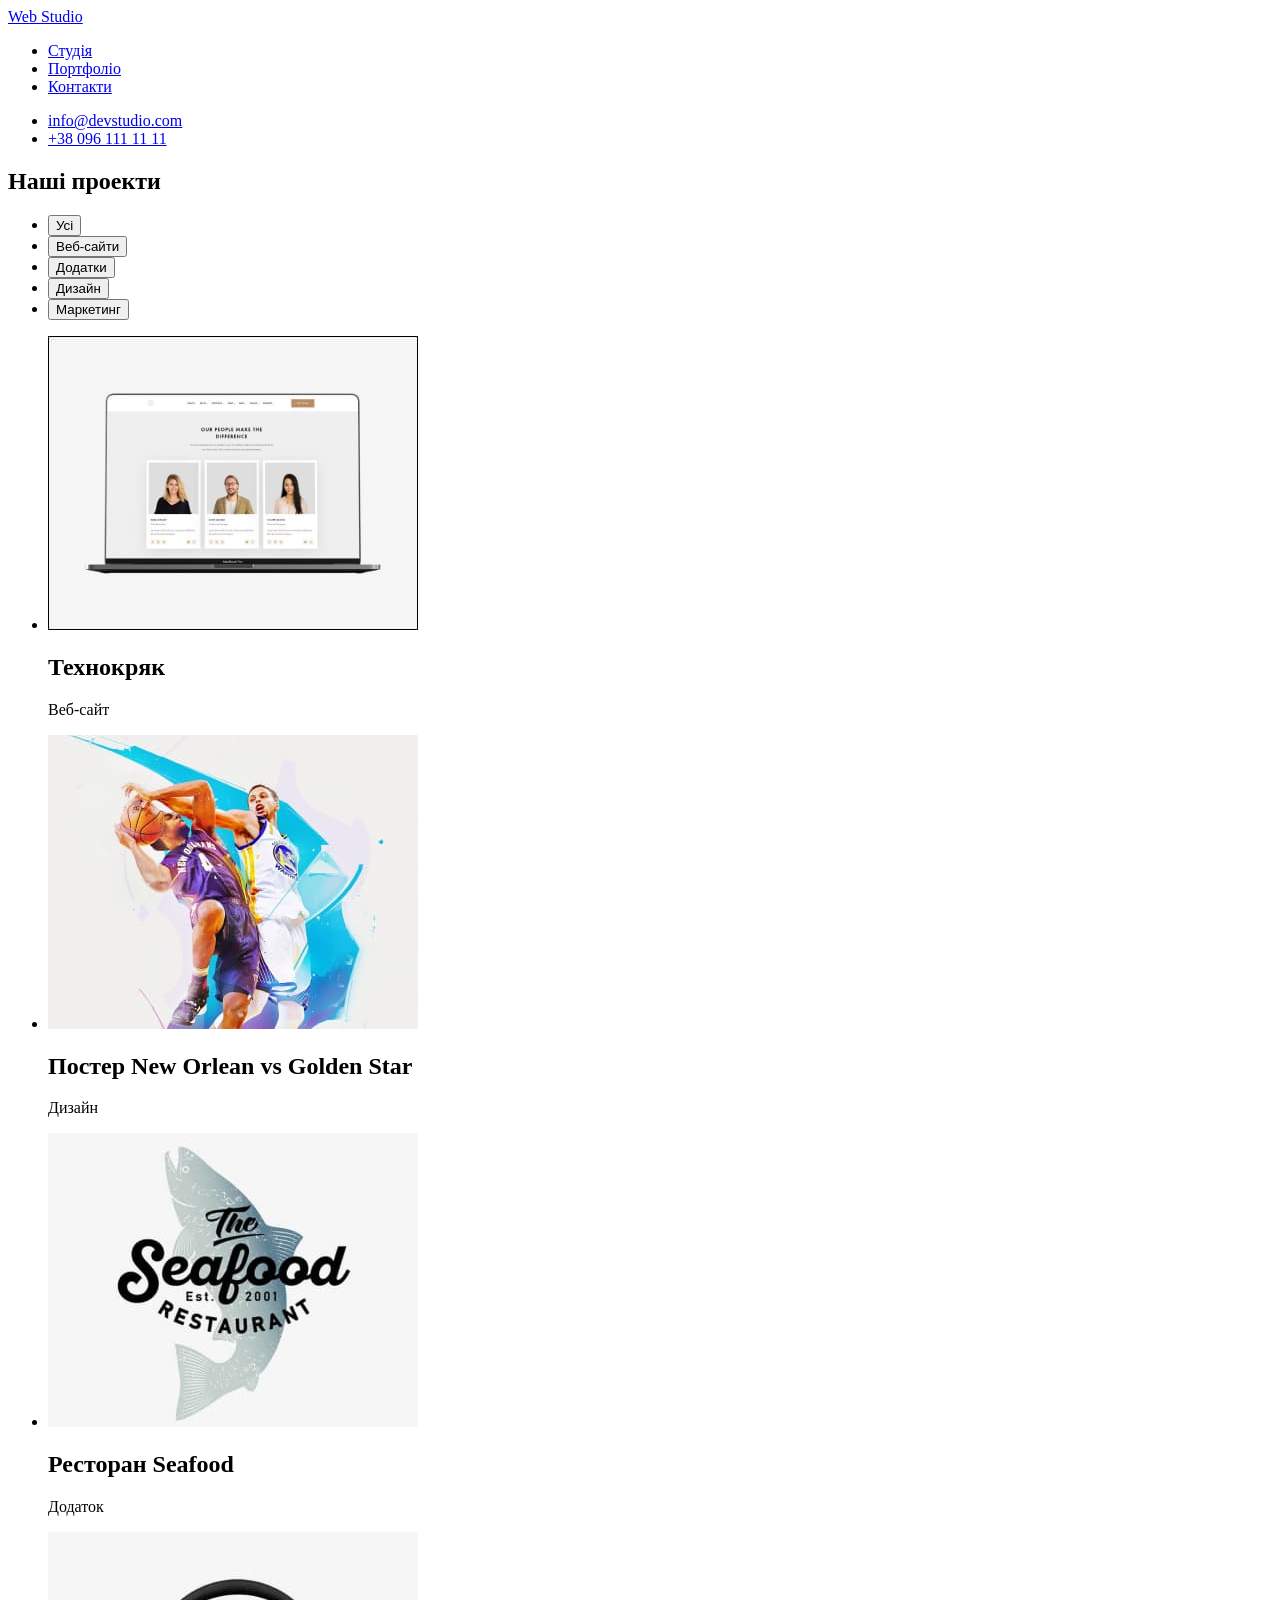
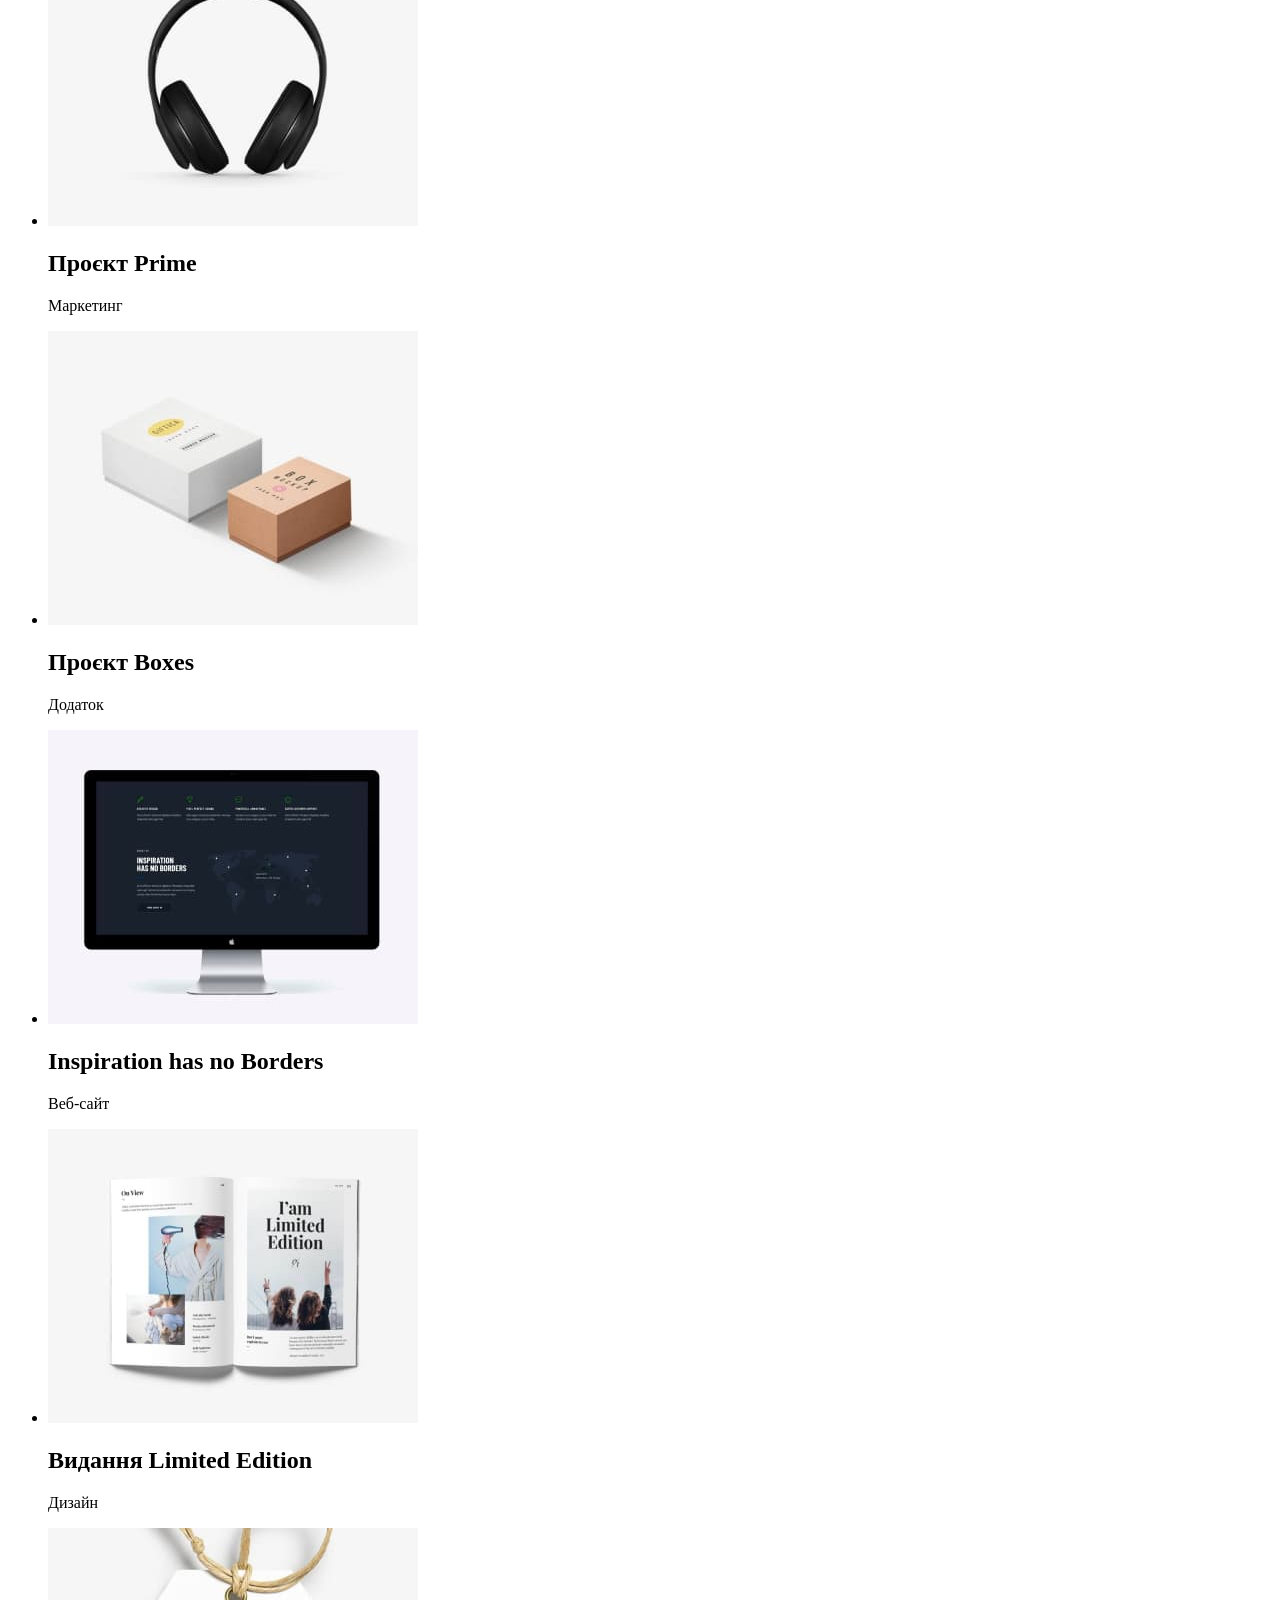
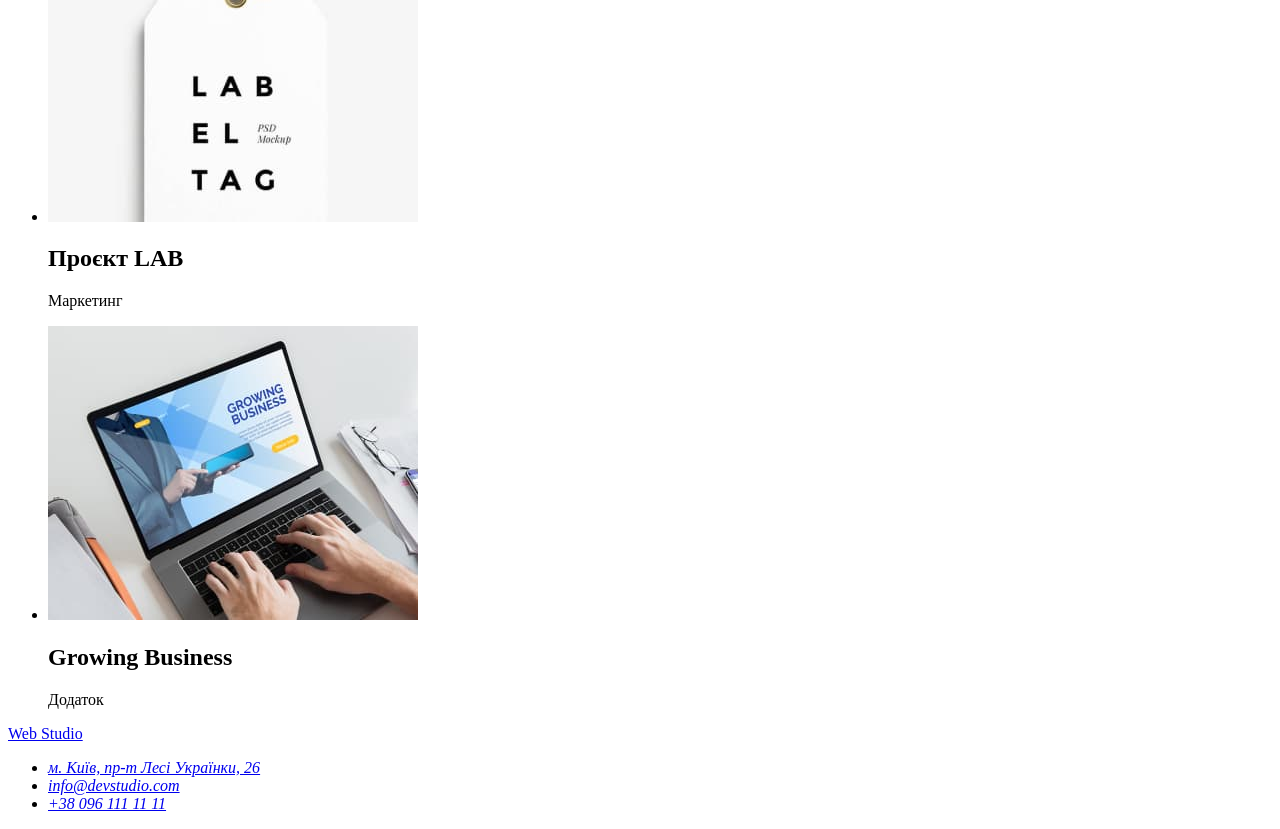
==== portfolio.html @ c1de17df "Create portfolio.html" ====
<!DOCTYPE html>
<html lang="uk">
  <head>
    <meta charset="UTF-8" />
    <meta http-equiv="X-UA-Compatible" content="IE=edge" />
    <meta name="viewport" content="width=device-width, initial-scale=1.0" />
    <title>Document</title>
  </head>
    <body>
    <header>
      <nav>
        <a href="#">Web Studio</a>
        <ul>
          <li><a href="#">Студія</a></li>
          <li><a href="#">Портфоліо</a></li>
          <li><a href="#">Контакти</a></li>
        </ul>
      </nav>
      <ul>
        <li><a href="mailto:info@devstudio.com">info@devstudio.com</a></li>
        <li><a href="tel:+380961111111">+38 096 111 11 11</a></li>
      </ul>
    </header>
    <main>
        <section>
            <h1>Наші проекти</h1>
            <ul>
                <li><button type="button">Усі</button></li>
                <li><button type="button">Веб-сайти</button></li>
                <li><button type="button">Додатки</button></li>
                <li><button type="button">Дизайн</button></li>
                <li><button type="button">Маркетинг</button></li>
            </ul>
            <ul>
                <li>
                  <img 
                    src="./images/project1.jpg" 
                    alt="Ноутбук, на екрані якого три фотографії, дві жінки і один чоловік."
                    width="370"
                  />
                  <h2>Технокряк</h2>
                  <p>Веб-сайт</p>
                </li>
                <li>
                  <img 
                    src="./images/project2.jpg" 
                    alt="Двоє чоловіків, що грають в баскетбол"
                    width="370"
                  />
                  <h2>Постер New Orlean vs Golden Star</h2>
                  <p>Дизайн</p>
                </li>
                <li>
                  <img 
                    src="./images/project3.jpg" 
                    alt="Логотип ресторану у вигляді його назви на фоні зображення риби." 
                    width="370"
                  />
                  <h2>Ресторан Seafood</h2>
                  <p>Додаток</p>
                </li>
                <li>
                  <img 
                    src="./images/project4.jpg" 
                    alt="Великі чорні навушники" 
                    width="370"
                  />
                  <h2>Проєкт Prime</h2>
                  <p>Маркетинг</p>
                </li>
                <li>
                  <img 
                    src="./images/project5.jpg" 
                    alt="Біла та свіло-коричнева коробки." 
                    width="370"
                  />
                  <h2>Проєкт Boxes</h2>
                  <p>Додаток</p>
                </li>
                <li>
                  <img 
                    src="./images/project6.jpg" 
                    alt="Екран комп'ютера, де на чорному фоні білий текст та карта світу." 
                    width="370"
                  />
                  <h2>Inspiration has no Borders</h2>
                  <p>Веб-сайт</p>
                </li>
                <li>
                  <img 
                    src="./images/project7.jpg" 
                    alt="Розгорнутий журнал із зображеннями жінок." 
                    width="370"
                  />
                  <h2>Видання Limited Edition</h2>
                  <p>Дизайн</p>
                </li>
                <li>
                  <img 
                    src="./images/project8.jpg" 
                    alt="Бірка білого кольору из великими чорними літерами на ній." 
                    width="370"
                  />
                  <h2>Проєкт LAB</h2>
                  <p>Маркетинг</p>
                </li>
                <li>
                  <img
                    src="./images/project9.jpg" 
                    alt="Ноутбук, на клавіатурі якого лежать руки, а на екерані людина тримає в руках планшет." 
                    width="370"
                  />
                  <h2>Growing Business</h2>
                  <p>Додаток</p>
                </li>
            </ul>
        </section>   
    </main>
    <footer>
      <a href="#">Web Studio</a>
      <address>
        <ul>
          <li>
            <a
              href="https://goo.gl/maps/CPtrU1FHBa2aNyZL9"
              target="_blank"
              rel="noopener noreferrer nofollow"
              >м. Київ, пр-т Лесі Українки, 26</a
            >
          </li>
          <li><a href="mailto:info@devstudio.com">info@devstudio.com</a></li>
          <li><a href="tel:+380961111111">+38 096 111 11 11</a></li>
        </ul>
      </address>
    </footer>       
</html>
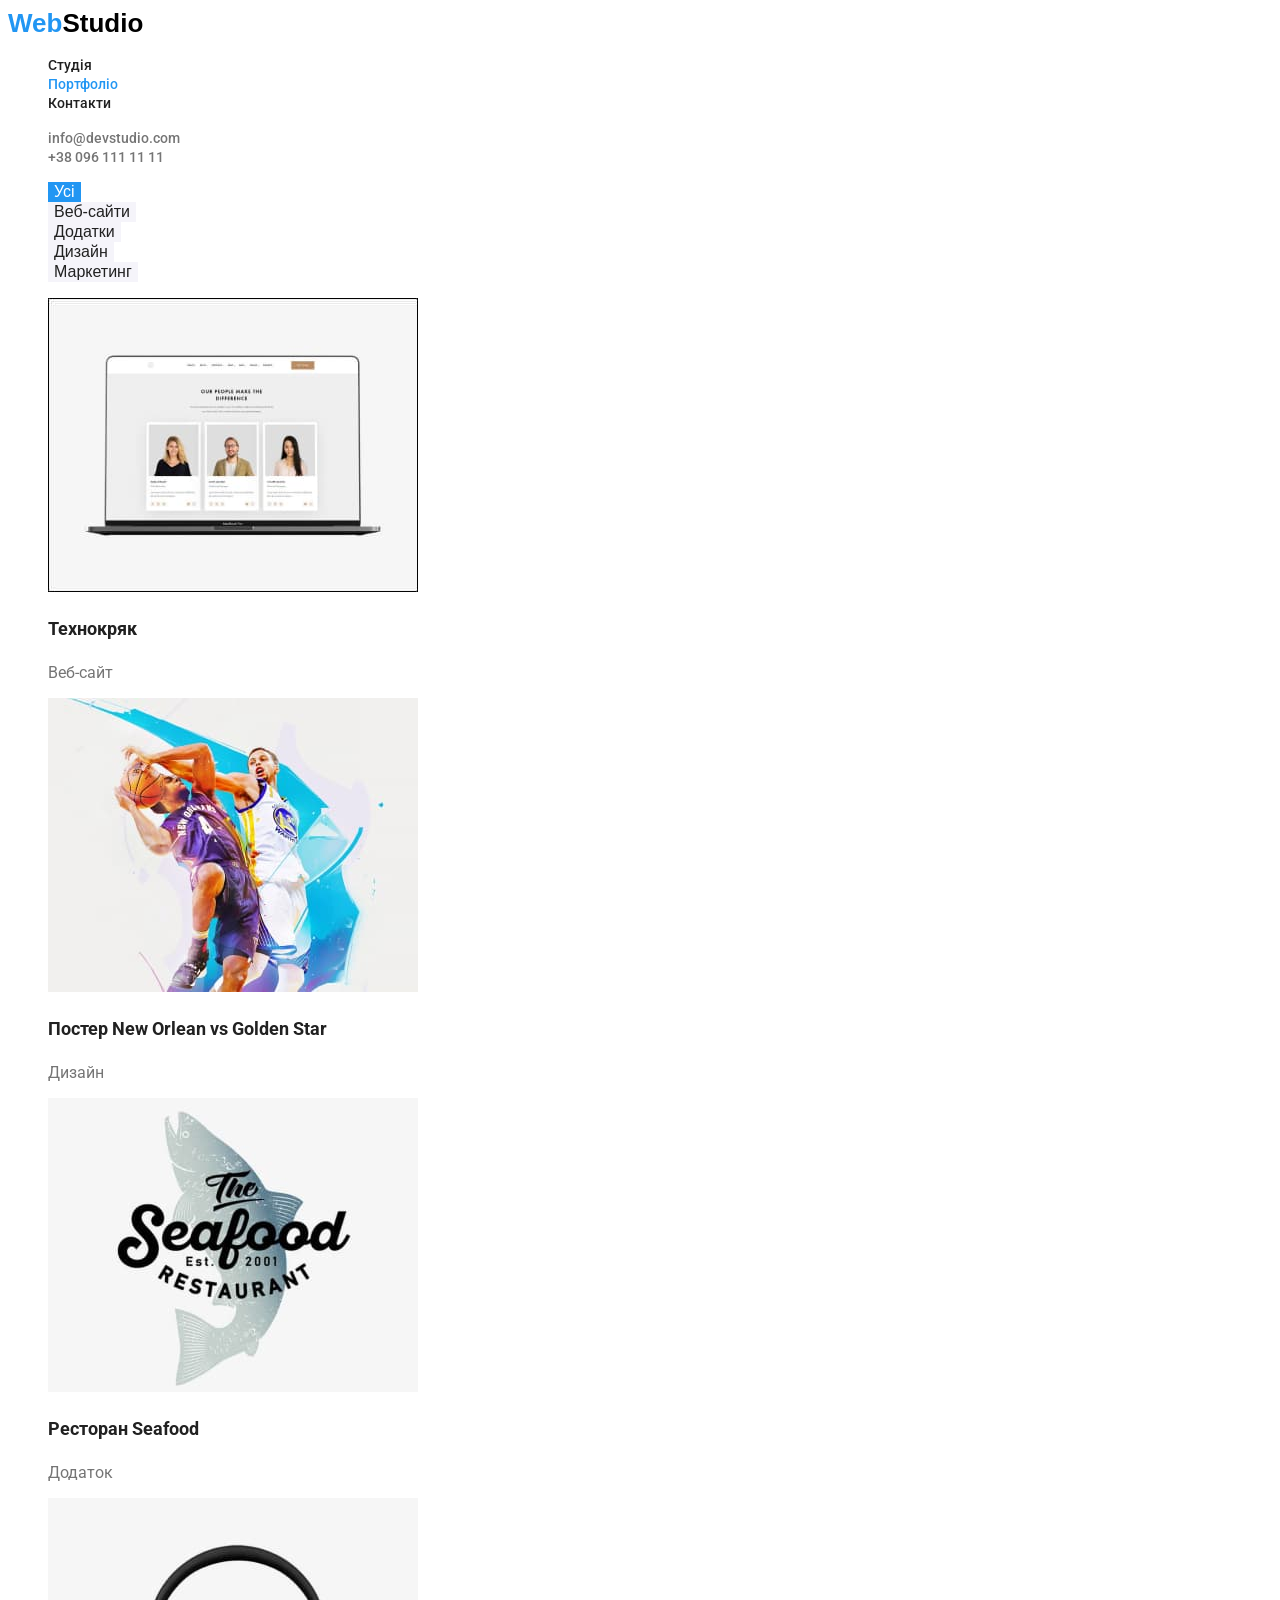
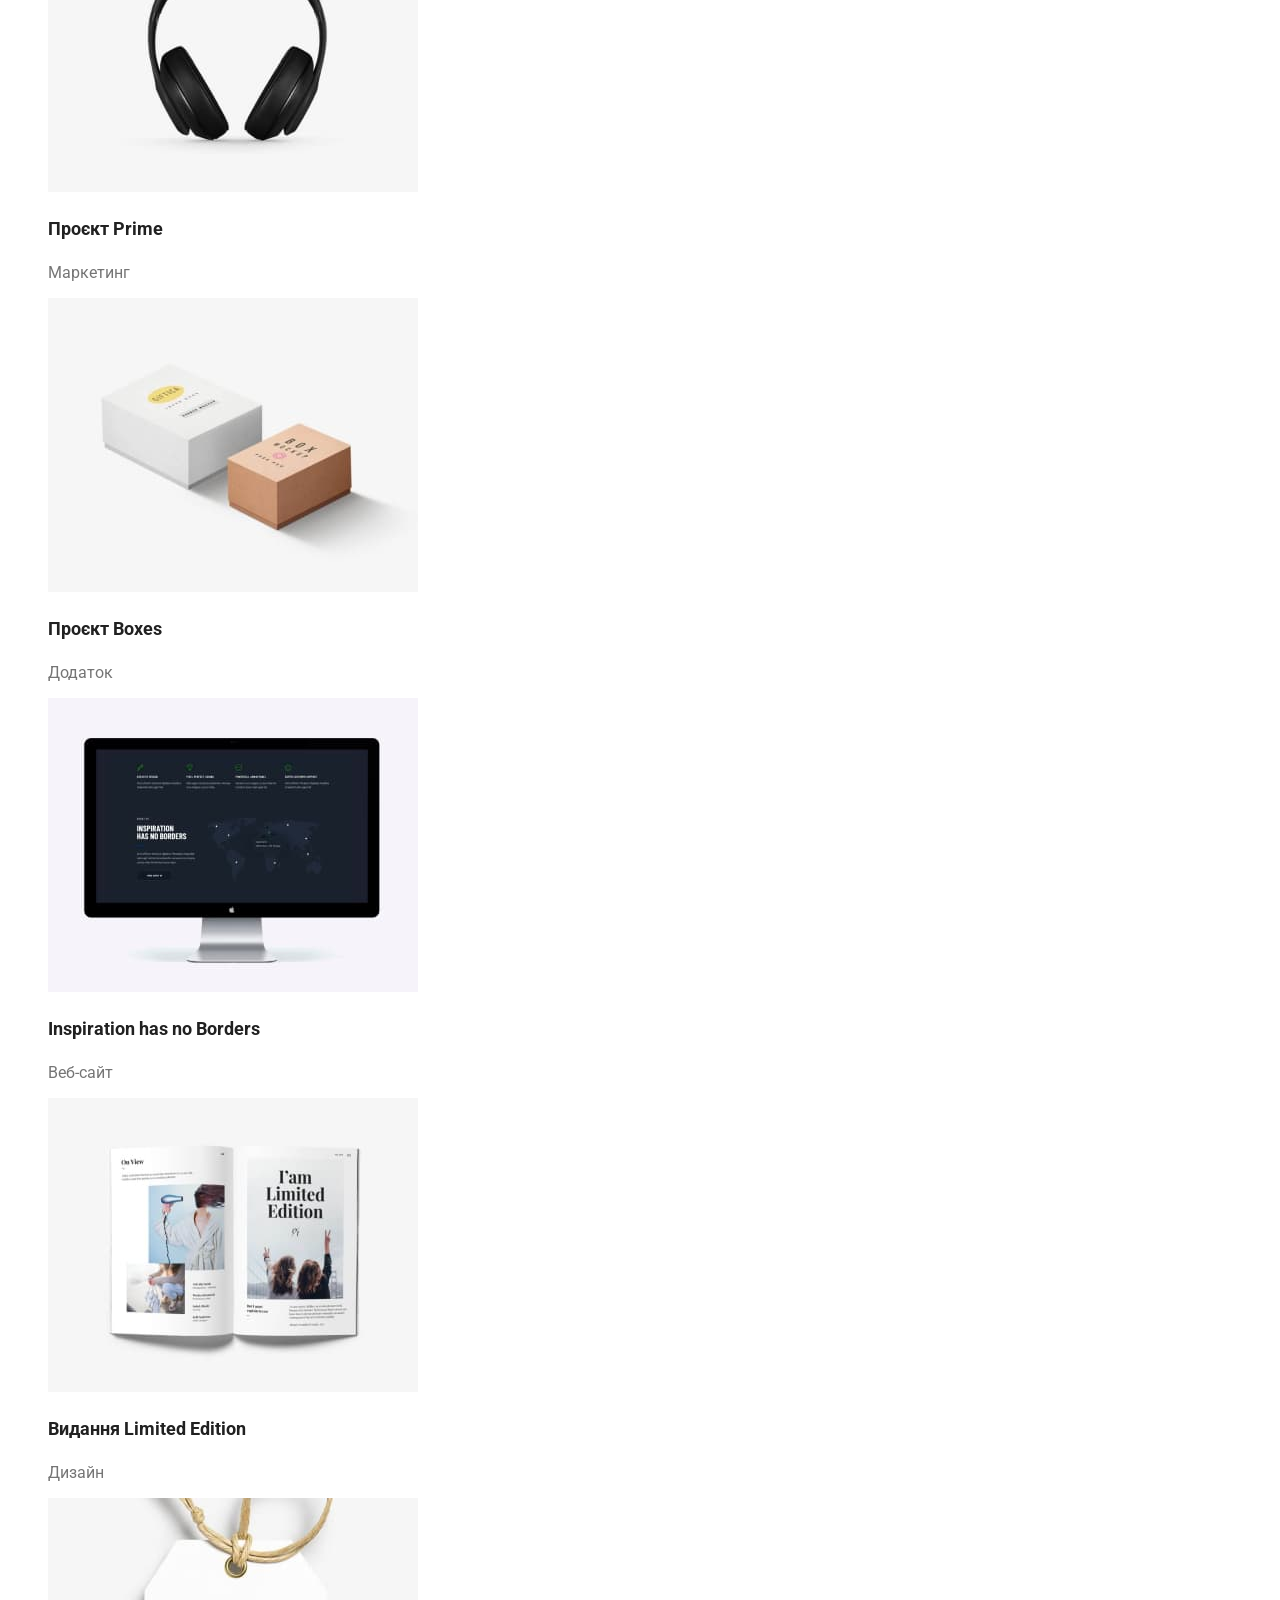
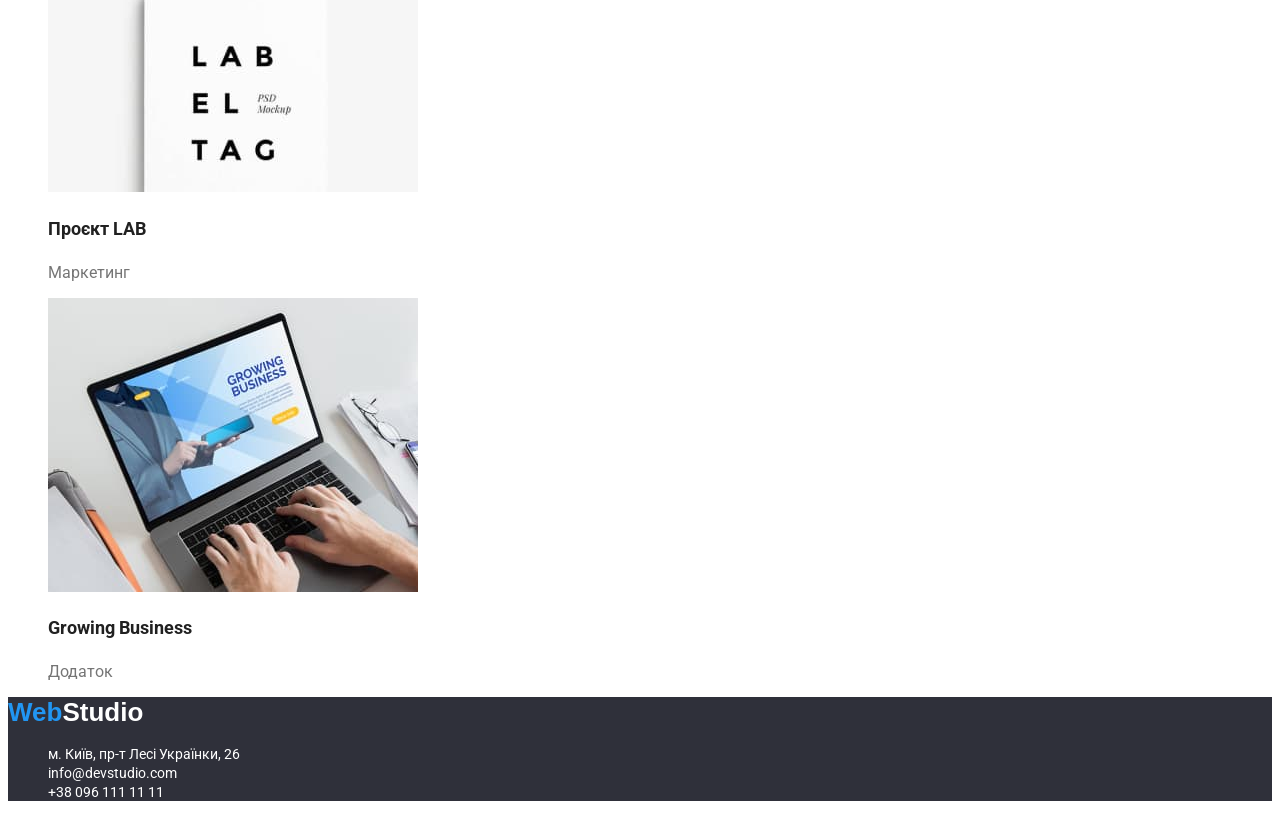
==== commit 071fced3: "Add classes" ====
--- a/portfolio.html
+++ b/portfolio.html
@@ -4,132 +4,138 @@
     <meta charset="UTF-8" />
     <meta http-equiv="X-UA-Compatible" content="IE=edge" />
     <meta name="viewport" content="width=device-width, initial-scale=1.0" />
+    <link rel="stylesheet" href="./css/styles.css" />
+    <link rel="preconnect" href="https://fonts.googleapis.com">
+    <link rel="preconnect" href="https://fonts.gstatic.com" crossorigin>
+    <link href="https://fonts.googleapis.com/css2?family=Raleway:wght@700&family=Roboto:wght@400;500;700;900&display=swap" rel="stylesheet">
     <title>Document</title>
+    
   </head>
     <body>
     <header>
       <nav>
-        <a href="#">Web Studio</a>
-        <ul>
-          <li><a href="#">Студія</a></li>
-          <li><a href="#">Портфоліо</a></li>
-          <li><a href="#">Контакти</a></li>
+        <a class="logo" href="#">Web<span class="logo-studio">Studio</span></a>
+        <ul class="list">
+          <li><a class="nav-link" href="./index.html">Студія</a></li>
+          <li><a class="nav-link link-current" href="#">Портфоліо</a></li>
+          <li><a class="nav-link" href="#">Контакти</a></li>
         </ul>
       </nav>
-      <ul>
-        <li><a href="mailto:info@devstudio.com">info@devstudio.com</a></li>
-        <li><a href="tel:+380961111111">+38 096 111 11 11</a></li>
+      <ul class="list">
+        <li><a class="contact-link" href="mailto:info@devstudio.com">info@devstudio.com</a></li>
+        <li><a class="contact-link" href="tel:+380961111111">+38 096 111 11 11</a></li>
       </ul>
     </header>
     <main>
         <section>
-            <h1>Наші проекти</h1>
-            <ul>
-                <li><button type="button">Усі</button></li>
-                <li><button type="button">Веб-сайти</button></li>
-                <li><button type="button">Додатки</button></li>
-                <li><button type="button">Дизайн</button></li>
-                <li><button type="button">Маркетинг</button></li>
+            <h1 class="visually-hidden">Наші проекти</h1>
+            <ul class="list">
+                <li><button type="button" class="filter-button button-current">Усі</button></li>
+                <li><button type="button" class="filter-button">Веб-сайти</button></li>
+                <li><button type="button" class="filter-button">Додатки</button></li>
+                <li><button type="button" class="filter-button">Дизайн</button></li>
+                <li><button type="button" class="filter-button">Маркетинг</button></li>
             </ul>
-            <ul>
-                <li>
+            <ul class="list">
+                <li class="project-card">
                   <img 
                     src="./images/project1.jpg" 
                     alt="Ноутбук, на екрані якого три фотографії, дві жінки і один чоловік."
                     width="370"
                   />
-                  <h2>Технокряк</h2>
-                  <p>Веб-сайт</p>
+                  <h2 class="project-title">Технокряк</h2>
+                  <p class="project-text">Веб-сайт</p>
                 </li>
-                <li>
+                <li class="project-card">
                   <img 
                     src="./images/project2.jpg" 
                     alt="Двоє чоловіків, що грають в баскетбол"
                     width="370"
                   />
-                  <h2>Постер New Orlean vs Golden Star</h2>
-                  <p>Дизайн</p>
+                  <h2 class="project-title">Постер New Orlean vs Golden Star</h2>
+                  <p class="project-text">Дизайн</p>
                 </li>
-                <li>
+                <li class="project-card">
                   <img 
                     src="./images/project3.jpg" 
                     alt="Логотип ресторану у вигляді його назви на фоні зображення риби." 
                     width="370"
                   />
-                  <h2>Ресторан Seafood</h2>
-                  <p>Додаток</p>
+                  <h2 class="project-title">Ресторан Seafood</h2>
+                  <p class="project-text">Додаток</p>
                 </li>
-                <li>
+                <li class="project-card">
                   <img 
                     src="./images/project4.jpg" 
                     alt="Великі чорні навушники" 
                     width="370"
                   />
-                  <h2>Проєкт Prime</h2>
-                  <p>Маркетинг</p>
+                  <h2 class="project-title">Проєкт Prime</h2>
+                  <p class="project-text">Маркетинг</p>
                 </li>
-                <li>
+                <li class="project-card">
                   <img 
                     src="./images/project5.jpg" 
                     alt="Біла та свіло-коричнева коробки." 
                     width="370"
                   />
-                  <h2>Проєкт Boxes</h2>
-                  <p>Додаток</p>
+                  <h2 class="project-title">Проєкт Boxes</h2>
+                  <p class="project-text">Додаток</p>
                 </li>
-                <li>
+                <li class="project-card">
                   <img 
                     src="./images/project6.jpg" 
                     alt="Екран комп'ютера, де на чорному фоні білий текст та карта світу." 
                     width="370"
                   />
-                  <h2>Inspiration has no Borders</h2>
-                  <p>Веб-сайт</p>
+                  <h2 class="project-title">Inspiration has no Borders</h2>
+                  <p class="project-text">Веб-сайт</p>
                 </li>
-                <li>
+                <li class="project-card">
                   <img 
                     src="./images/project7.jpg" 
                     alt="Розгорнутий журнал із зображеннями жінок." 
                     width="370"
                   />
-                  <h2>Видання Limited Edition</h2>
-                  <p>Дизайн</p>
+                  <h2 class="project-title">Видання Limited Edition</h2>
+                  <p class="project-text">Дизайн</p>
                 </li>
-                <li>
+                <li class="project-card">
                   <img 
                     src="./images/project8.jpg" 
                     alt="Бірка білого кольору из великими чорними літерами на ній." 
                     width="370"
                   />
-                  <h2>Проєкт LAB</h2>
-                  <p>Маркетинг</p>
+                  <h2 class="project-title">Проєкт LAB</h2>
+                  <p class="project-text">Маркетинг</p>
                 </li>
-                <li>
+                <li class="project-card">
                   <img
                     src="./images/project9.jpg" 
                     alt="Ноутбук, на клавіатурі якого лежать руки, а на екерані людина тримає в руках планшет." 
                     width="370"
                   />
-                  <h2>Growing Business</h2>
-                  <p>Додаток</p>
+                  <h2 class="project-title">Growing Business</h2>
+                  <p class="project-text">Додаток</p>
                 </li>
             </ul>
         </section>   
     </main>
-    <footer>
-      <a href="#">Web Studio</a>
+    <footer class="footer">
+      <a href="#" class="logo">Web<span class="logo-studio-footer">Studio</span></a>
       <address>
-        <ul>
+        <ul class="list">
           <li>
             <a
+              class="footer-link"
               href="https://goo.gl/maps/CPtrU1FHBa2aNyZL9"
               target="_blank"
               rel="noopener noreferrer nofollow"
               >м. Київ, пр-т Лесі Українки, 26</a
             >
           </li>
-          <li><a href="mailto:info@devstudio.com">info@devstudio.com</a></li>
-          <li><a href="tel:+380961111111">+38 096 111 11 11</a></li>
+          <li><a class="footer-link footer-contact" href="mailto:info@devstudio.com">info@devstudio.com</a></li>
+          <li><a class="footer-link footer-contact" href="tel:+380961111111">+38 096 111 11 11</a></li>
         </ul>
       </address>
     </footer>       
--- a/css/styles.css
+++ b/css/styles.css
@@ -0,0 +1,229 @@
+:root {
+    --primary-color: #757575;
+    --head-color: #212121;
+    --accent-color: #2196F3;
+    --inversion-color: #FFFFFF;
+    --brand-color: #000000;
+    --background-color: #F5F5F5;
+    --team-color: #F5F4FA;
+    --dark-color: #2F303A;
+    --topline-color: #ECECEC;
+    --active-color: #188CE8;
+    --container-color: #EEEEEE;
+}
+
+body {
+    font-family: 'Roboto', sans-serif;
+    background-color: var(--inversion-color);
+} 
+
+.logo {
+    font-family: 'Ralevay', sans-serif;
+    font-size: 26px;
+    font-weight: 700;
+    text-decoration: none;
+    line-height: 1,2;
+    letter-spacing: 0,03em;
+    color: var(--accent-color);
+}
+
+.logo-studio {
+    color: var(--brand-color);
+}
+
+.list {
+    list-style: none;
+}
+
+.nav-link {
+    font-size: 14px;
+    font-weight: 500;
+    line-height: 1,2;
+    text-decoration: none;
+    letter-spacing: 0,02em;
+    color: var(--head-color);
+}
+
+.nav-link:hover,
+.nav-link:focus {
+    color: var(--accent-color);
+}
+
+.link-current {
+    color: var(--accent-color);
+}
+
+.contact-link {
+    font-size: 14px;
+    font-weight: 500;
+    line-height: 1,2;
+    text-decoration: none;
+    letter-spacing: 0,02em;
+    color: var(--primary-color);
+}
+
+.contact-link:hover,
+.contact-link:focus {
+    color: var(--accent-color);
+}
+
+.hero {
+    background-color: var(--dark-color);
+}
+
+.title {
+    font-size: 44px;
+    font-weight: 900;
+    text-transform: uppercase;
+    line-height: 1,3;
+    letter-spacing: 0,06em;
+    color: var(--inversion-color);
+
+}
+
+.main-button {
+    font-size: 16px;
+    font-weight: 700;
+    line-height: 1.9;
+    letter-spacing: 0.06em;
+    font-family: inherit;
+    cursor: pointer;
+    color: var(--inversion-color);
+    background-color: var(--accent-color);
+}
+
+.main-button:hover,
+.main-button:focus {
+    background-color: var(--active-color);
+}
+
+.visually-hidden {
+    position: absolute;
+    white-space: nowrap;
+    width: 1px;
+    height: 1px;
+    overflow: hidden;
+    border: 0;
+    padding: 0;
+    clip: rect(0 0 0 0);
+    clip-path: inset(50%);
+    margin: -1px;
+}
+
+.benefit-title {
+    font-size: 14px;
+    font-weight: 700;
+    line-height: 1,2;
+    letter-spacing: 0,03em;
+    text-align: left;
+    text-transform: uppercase;
+    color: var(--head-color);
+}
+
+.benefit-text {
+    font-size: 14px;
+    font-weight: 400;
+    line-height: 1,7;
+    text-align: left;
+    letter-spacing: 0,03em;
+    color: var(--primary-color);
+
+}
+
+.action-title,
+.team-title {
+    font-size: 36px;
+    font-weight: 700;
+    line-height: 1,1;
+    letter-spacing: 0,03em;
+    color: var(--head-color);
+
+}
+
+.team-section {
+    background-color: var(--team-color);
+}
+
+.team-card {
+    background-color: var(--inversion-color);
+}
+
+.member-title {
+    font-size: 16px;
+    font-weight: 500;
+    line-height: 1,2;
+    letter-spacing: 0,03em;
+    color: var(--head-color);
+}
+
+.member-text {
+    font-size: 16px;
+    font-weight: 400;
+    line-height: 1,2;
+    letter-spacing: 0,03em;
+    color: var(--primary-color);
+}
+
+.footer {
+    background-color: var(--dark-color);
+}
+
+.logo-studio-footer {
+    color: var(--inversion-color);
+}
+
+.footer-link {
+    font-size: 14px;
+    font-weight: 400;
+    font-style: normal;
+    line-height: 1,7;
+    letter-spacing: 0,03em;
+    text-decoration: none;
+    color: var(--inversion-color);
+}
+
+.footer-contact:hover,
+.footer-contact:focus {
+    color: var(--accent-color);
+}
+
+.filter-button {
+    font-size: 16px;
+    font-weight: 500;
+    line-height: 1,6;
+    letter-spacing: 0,03em;
+    color: var(--head-color);
+    background-color: var(--team-color);
+    border: 0cm;
+    cursor: pointer;
+
+}
+
+.filter-button:hover,
+.filter-button:focus,
+.button-current {
+    background-color: var(--accent-color);
+    color: var(--inversion-color);
+}
+
+.project-card {
+    border-width: 1px;
+    border-color: var(--container-color);
+}
+
+.project-title {
+    font-size: 18px;
+    font-weight: 700;
+    line-height: 2;
+    letter-spacing: 0,06em;
+    color: var(--head-color);
+
+}
+
+.project-text {
+    font-size: 16px;
+    font-weight: 400;
+    line-height: 1,8;
+    letter-spacing: 0,03em;
+    color: var(--primary-color);
+}
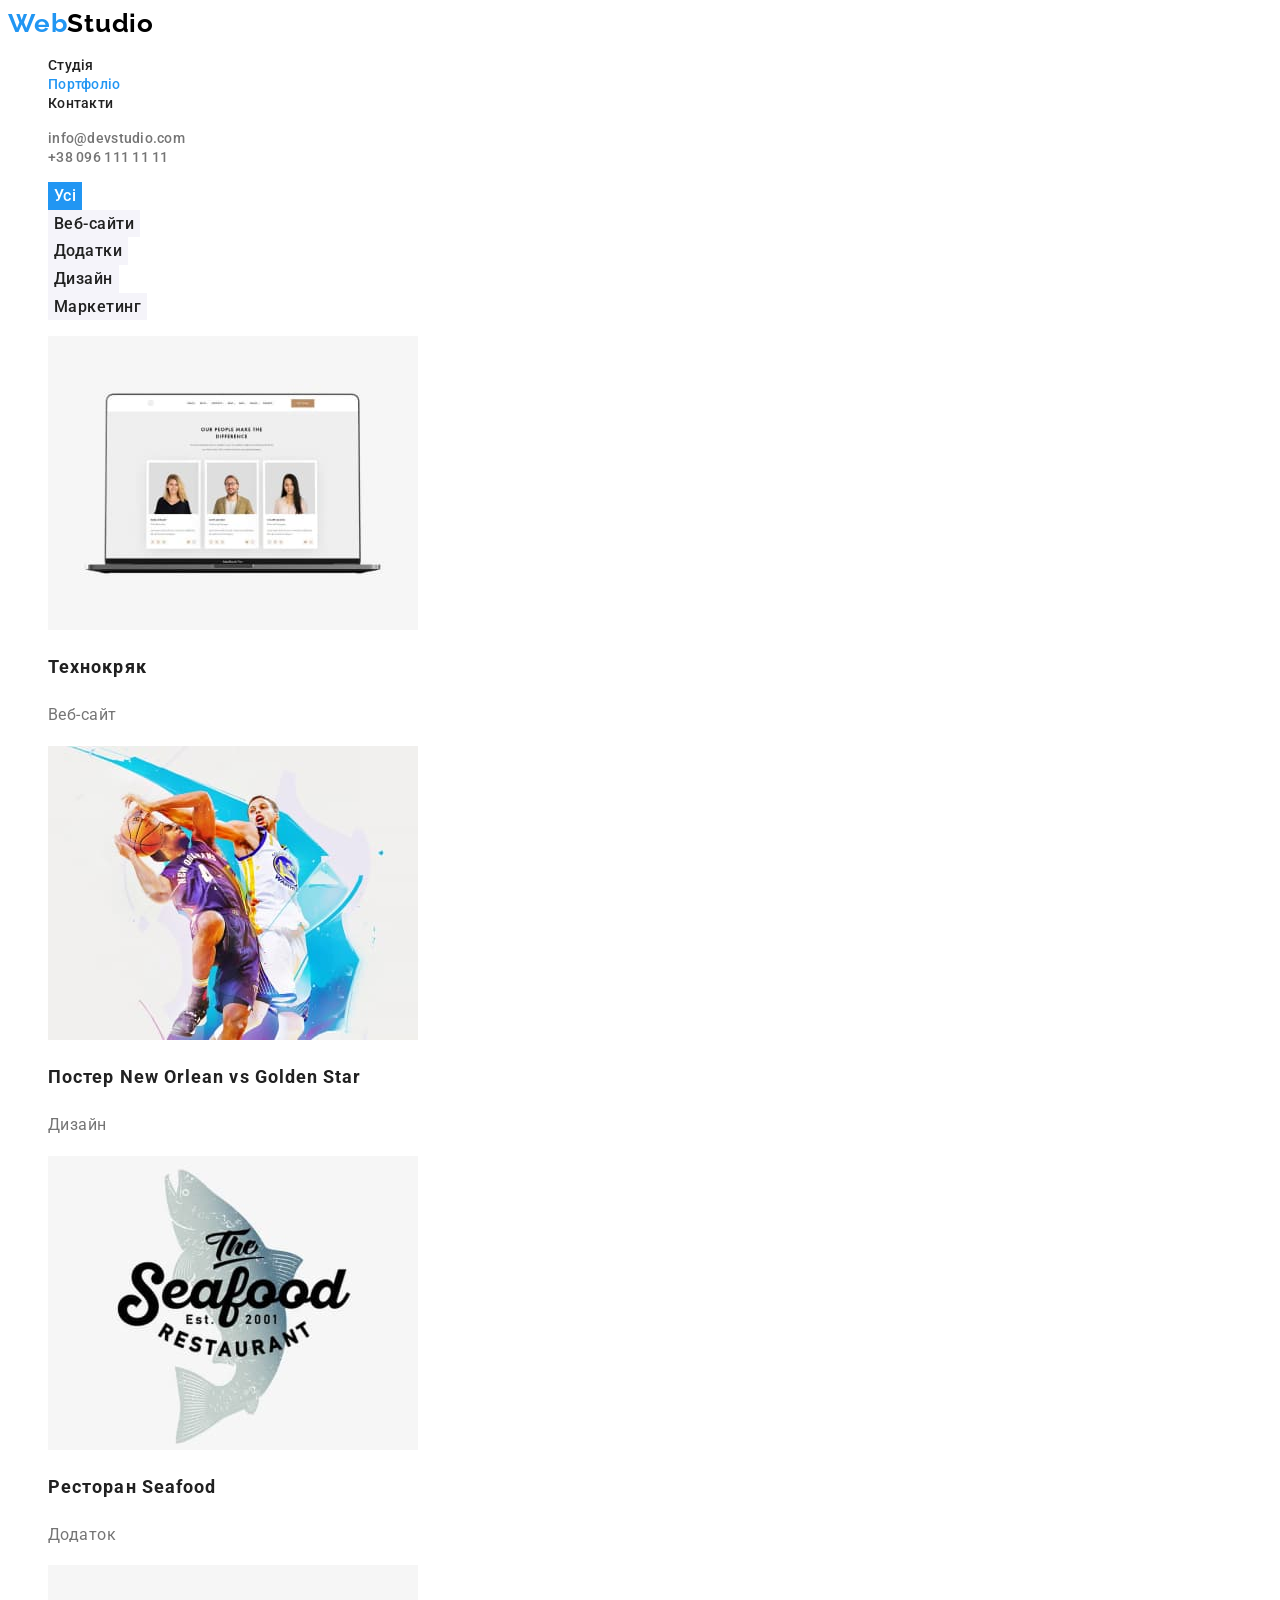
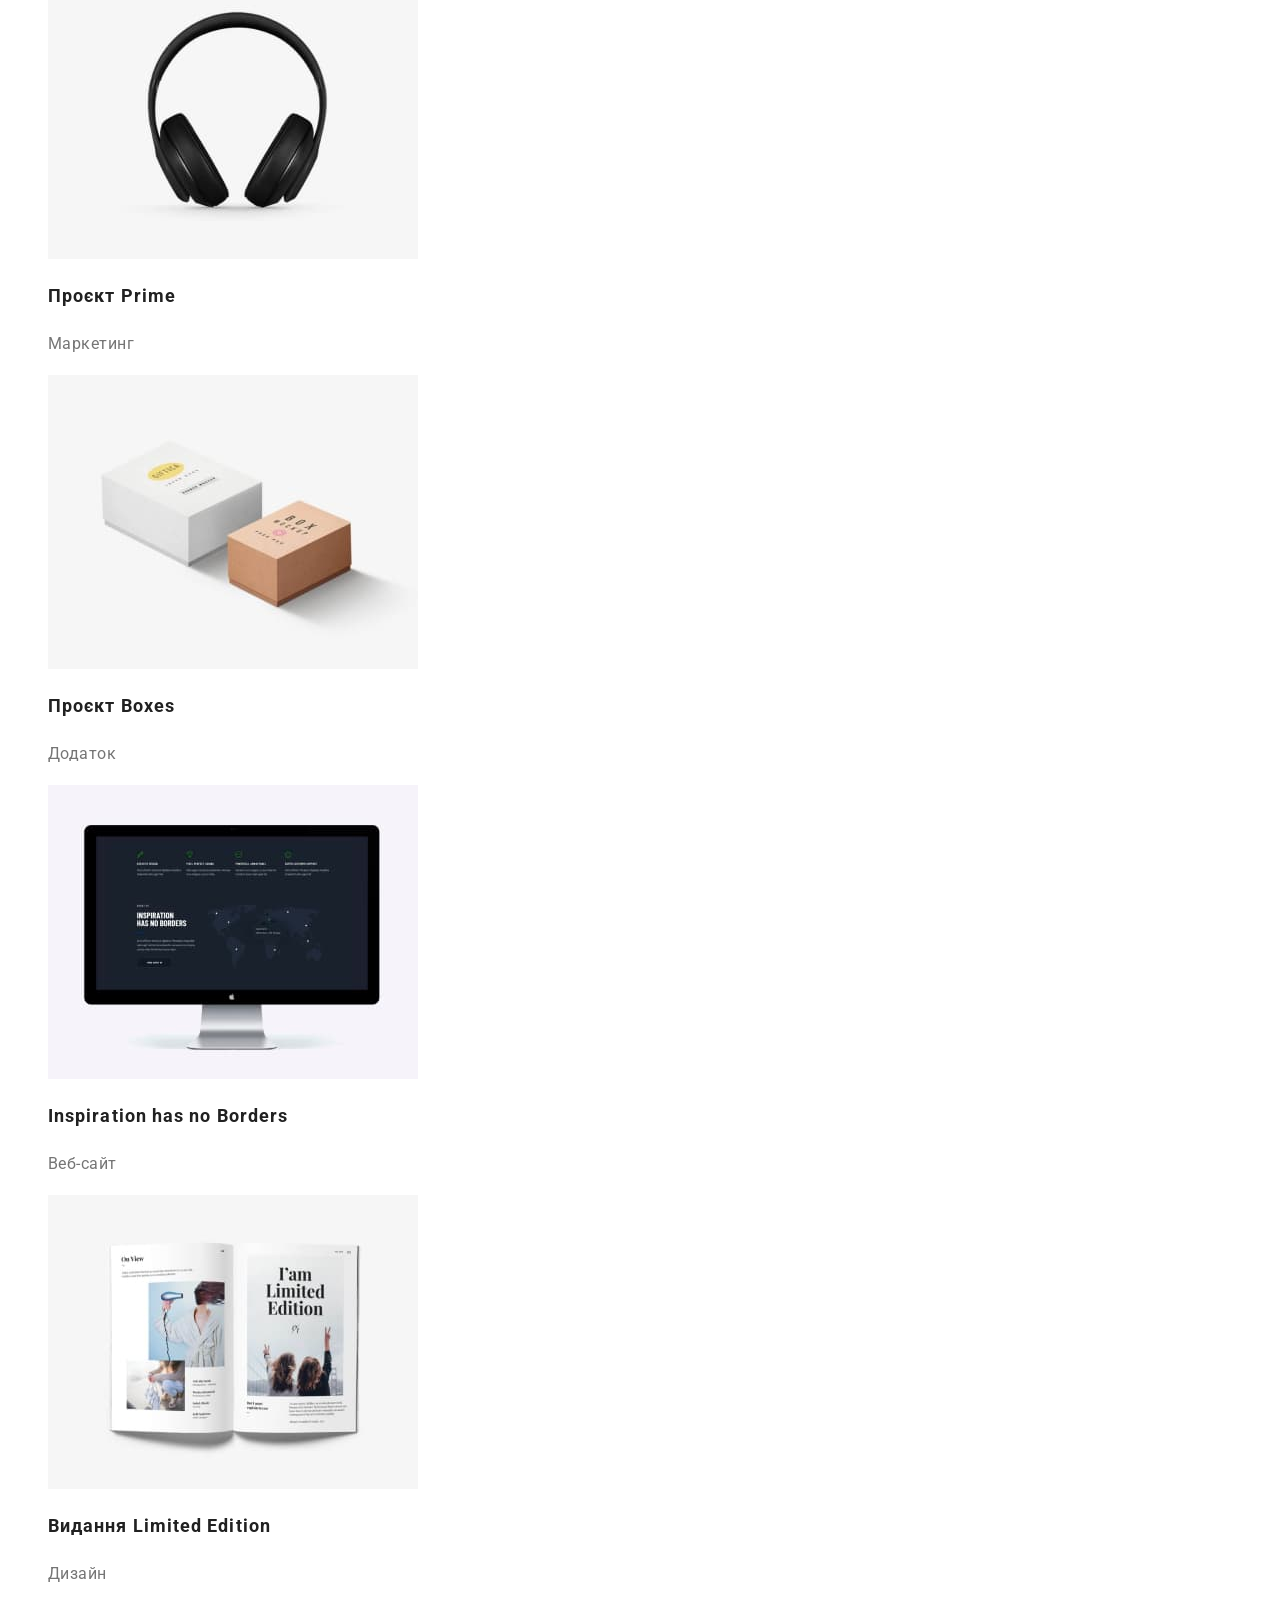
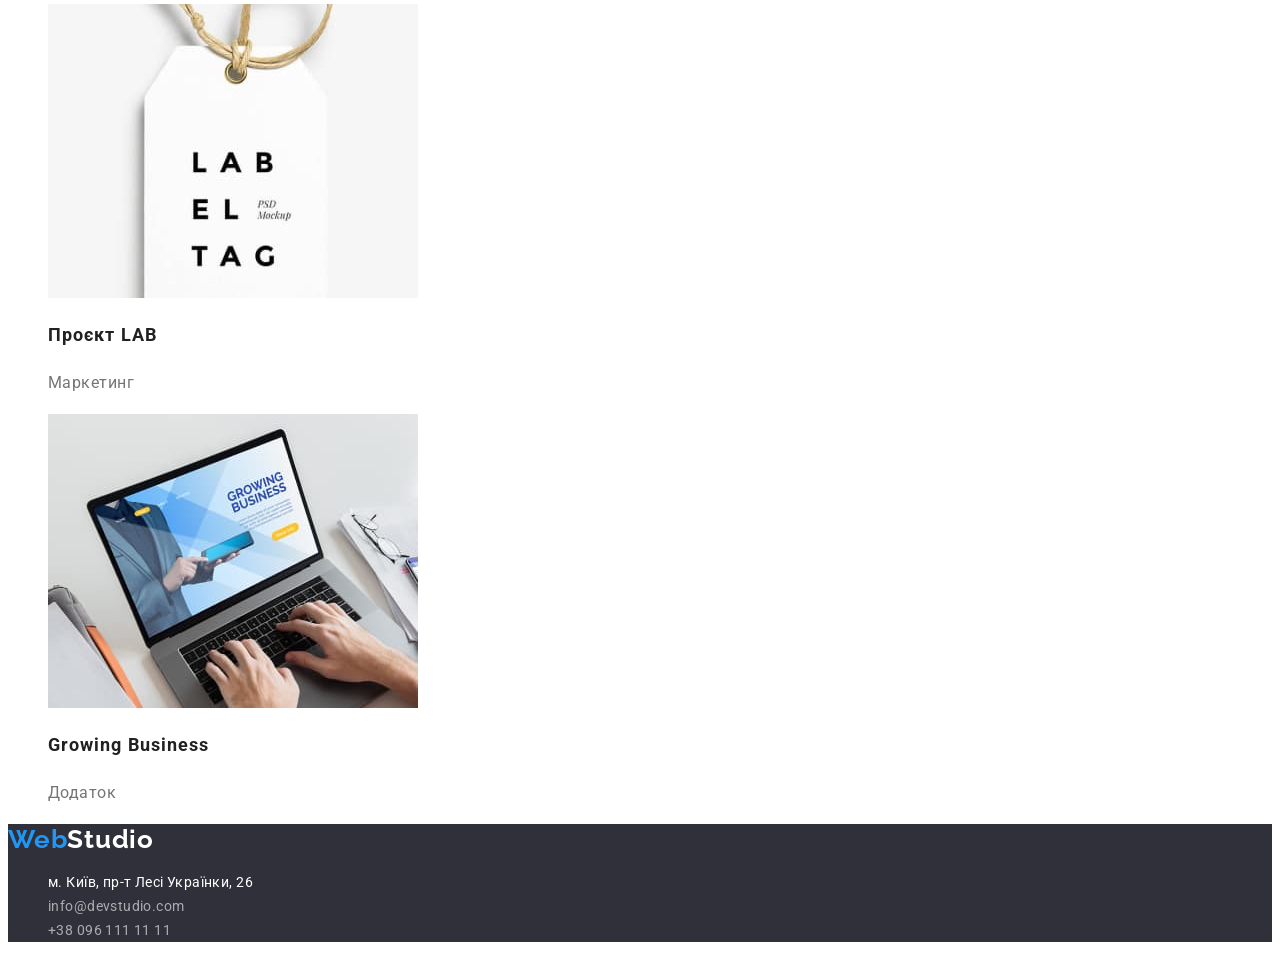
==== commit a592a9dc: "fix minor mistakes" ====
--- a/portfolio.html
+++ b/portfolio.html
@@ -4,12 +4,11 @@
     <meta charset="UTF-8" />
     <meta http-equiv="X-UA-Compatible" content="IE=edge" />
     <meta name="viewport" content="width=device-width, initial-scale=1.0" />
-    <link rel="stylesheet" href="./css/styles.css" />
     <link rel="preconnect" href="https://fonts.googleapis.com">
     <link rel="preconnect" href="https://fonts.gstatic.com" crossorigin>
     <link href="https://fonts.googleapis.com/css2?family=Raleway:wght@700&family=Roboto:wght@400;500;700;900&display=swap" rel="stylesheet">
     <title>Document</title>
-    
+    <link rel="stylesheet" href="./css/styles.css" />
   </head>
     <body>
     <header>
--- a/css/styles.css
+++ b/css/styles.css
@@ -10,6 +10,7 @@
     --topline-color: #ECECEC;
     --active-color: #188CE8;
     --container-color: #EEEEEE;
+    --contact-color: rgba(255, 255, 255, 0.6);
 }
 
 body {
@@ -18,12 +19,12 @@
 } 
 
 .logo {
-    font-family: 'Ralevay', sans-serif;
+    font-family: 'Raleway', sans-serif;
     font-size: 26px;
     font-weight: 700;
     text-decoration: none;
-    line-height: 1,2;
-    letter-spacing: 0,03em;
+    line-height: 1.2;
+    letter-spacing: 0.03em;
     color: var(--accent-color);
 }
 
@@ -38,9 +39,9 @@
 .nav-link {
     font-size: 14px;
     font-weight: 500;
-    line-height: 1,2;
-    text-decoration: none;
-    letter-spacing: 0,02em;
+    line-height: 1.2;
+    text-decoration: none;
+    letter-spacing: 0.02em;
     color: var(--head-color);
 }
 
@@ -56,9 +57,9 @@
 .contact-link {
     font-size: 14px;
     font-weight: 500;
-    line-height: 1,2;
-    text-decoration: none;
-    letter-spacing: 0,02em;
+    line-height: 1.2;
+    text-decoration: none;
+    letter-spacing: 0.02em;
     color: var(--primary-color);
 }
 
@@ -73,10 +74,9 @@
 
 .title {
     font-size: 44px;
-    font-weight: 900;
     text-transform: uppercase;
-    line-height: 1,3;
-    letter-spacing: 0,06em;
+    line-height: 1.3;
+    letter-spacing: 0.06em;
     color: var(--inversion-color);
 
 }
@@ -112,9 +112,8 @@
 
 .benefit-title {
     font-size: 14px;
-    font-weight: 700;
-    line-height: 1,2;
-    letter-spacing: 0,03em;
+    line-height: 1.2;
+    letter-spacing: 0.03em;
     text-align: left;
     text-transform: uppercase;
     color: var(--head-color);
@@ -122,10 +121,9 @@
 
 .benefit-text {
     font-size: 14px;
-    font-weight: 400;
-    line-height: 1,7;
+    line-height: 1.7;
     text-align: left;
-    letter-spacing: 0,03em;
+    letter-spacing: 0.03em;
     color: var(--primary-color);
 
 }
@@ -133,9 +131,8 @@
 .action-title,
 .team-title {
     font-size: 36px;
-    font-weight: 700;
-    line-height: 1,1;
-    letter-spacing: 0,03em;
+    line-height: 1.1;
+    letter-spacing: 0.03em;
     color: var(--head-color);
 
 }
@@ -150,17 +147,15 @@
 
 .member-title {
     font-size: 16px;
-    font-weight: 500;
-    line-height: 1,2;
-    letter-spacing: 0,03em;
+    line-height: 1.2;
+    letter-spacing: 0.03em;
     color: var(--head-color);
 }
 
 .member-text {
     font-size: 16px;
-    font-weight: 400;
-    line-height: 1,2;
-    letter-spacing: 0,03em;
+    line-height: 1.2;
+    letter-spacing: 0.03em;
     color: var(--primary-color);
 }
 
@@ -176,10 +171,14 @@
     font-size: 14px;
     font-weight: 400;
     font-style: normal;
-    line-height: 1,7;
-    letter-spacing: 0,03em;
-    text-decoration: none;
-    color: var(--inversion-color);
+    line-height: 1.7;
+    letter-spacing: 0.03em;
+    text-decoration: none;
+    color: var(--inversion-color);
+}
+
+.footer-contact {
+    color: var(--contact-color);
 }
 
 .footer-contact:hover,
@@ -188,10 +187,11 @@
 }
 
 .filter-button {
+    font-family: inherit;
     font-size: 16px;
     font-weight: 500;
-    line-height: 1,6;
-    letter-spacing: 0,03em;
+    line-height: 1.6;
+    letter-spacing: 0.03em;
     color: var(--head-color);
     background-color: var(--team-color);
     border: 0cm;
@@ -213,17 +213,15 @@
 
 .project-title {
     font-size: 18px;
-    font-weight: 700;
     line-height: 2;
-    letter-spacing: 0,06em;
+    letter-spacing: 0.06em;
     color: var(--head-color);
 
 }
 
 .project-text {
     font-size: 16px;
-    font-weight: 400;
-    line-height: 1,8;
-    letter-spacing: 0,03em;
+    line-height: 1.8;
+    letter-spacing: 0.03em;
     color: var(--primary-color);
 }
